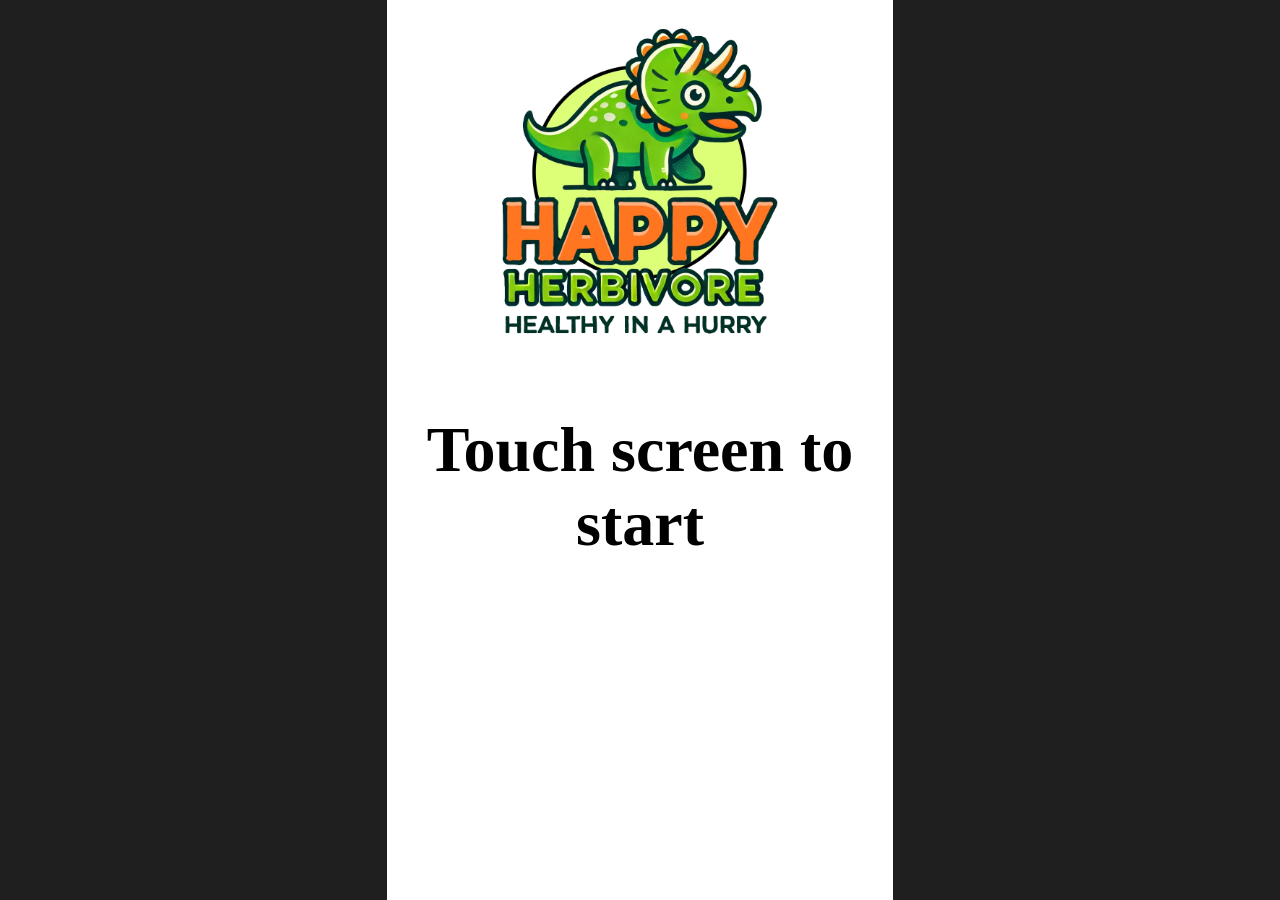
==== index.html @ fa6e2c95 "working on fronts" ====
<!DOCTYPE html>
<html lang="en">

<head>
    <meta charset="UTF-8">
    <meta name="viewport" content="width=device-width, initial-scale=1.0">
    <link rel="stylesheet" href="style.css">
    <title>start</title>
</head>

<body>

    <div class="container">
        <div class="kiosk-screen">
            <img src="images/kiosk-logo.png" alt="Logo" class="logo-main">
            <h1>Touch screen to start</h1>
        </div>
    </div>



</body>

</html>
---- style.css ----
body {
     margin: 0;
    padding: 0;
    height: 100%;
    background: rgb(31, 31, 31);
    display: flex;
    justify-content: center;
    align-items: center;
    overflow: hidden;
}

.kiosk-screen {
    aspect-ratio: 9 / 16;
    height: 100vh;
    background: white;
    overflow: hidden;
    display: flex;
    flex-direction: column;
}

.logo-main {
    height: auto;
    width: 370px;
    margin: 0 auto;
}

h1 {
    font-size: 64px;
    text-align: center;
}
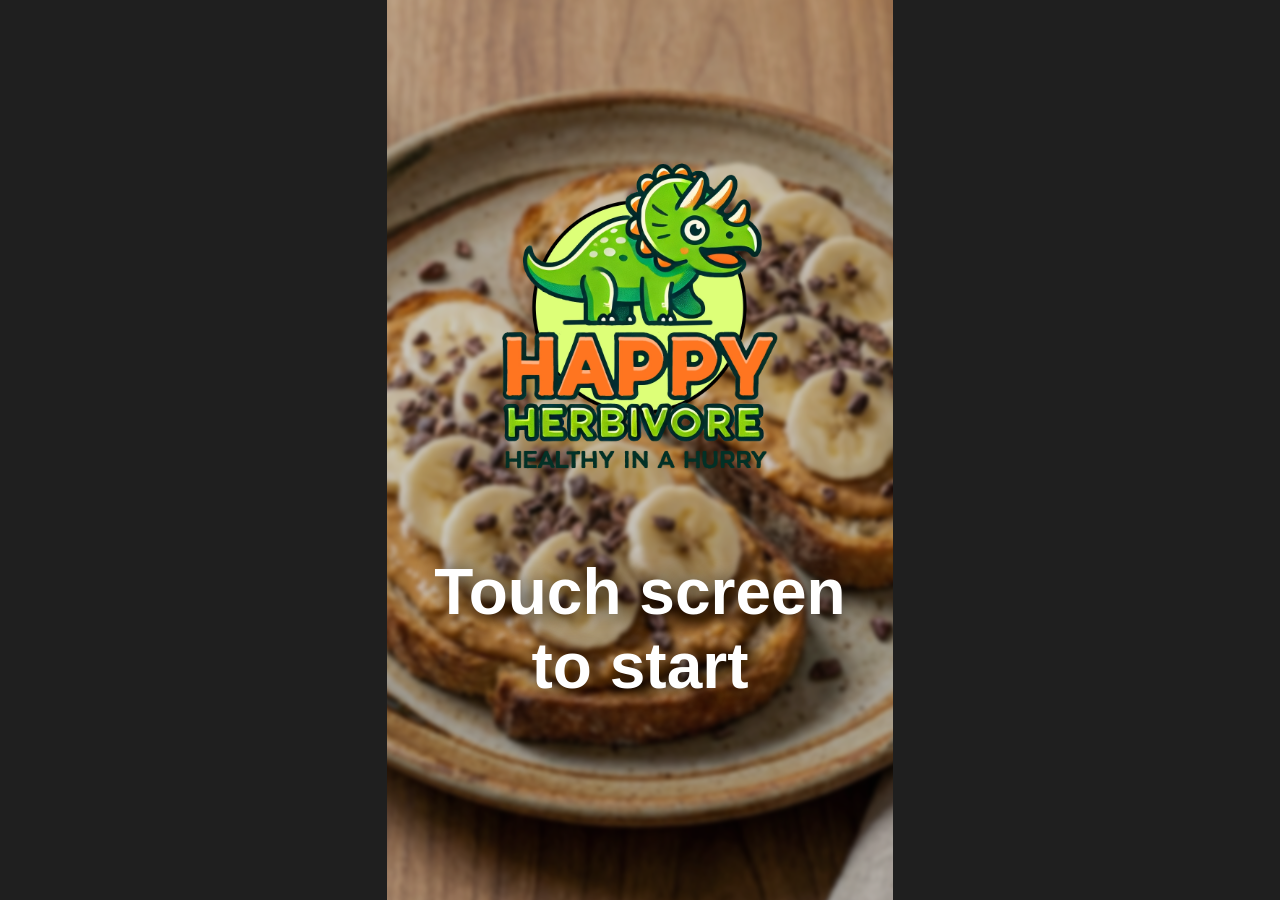
==== commit 7da4bc94: "working on products screen" ====
--- a/index.html
+++ b/index.html
@@ -1,4 +1,4 @@
-<!DOCTYPE html>
+<!-- <!DOCTYPE html>
 <html lang="en">
 
 <head>
@@ -21,4 +21,33 @@
 
 </body>
 
+</html> -->
+
+
+
+<!DOCTYPE html>
+<html lang="en">
+<head>
+    <meta charset="UTF-8">
+    <meta name="viewport" content="width=device-width, initial-scale=1.0">
+    <link rel="stylesheet" href="style.css">
+    <title>Kiosk Start</title>
+</head>
+<body>
+
+    <div class="container">
+        <div class="kiosk-screen">
+            <div class="background-slider">
+                <img src="images/acai-bowl.png" alt="Slide 1" class="slide-img-1">
+                <img src="images/PB-CT.png" alt="Slide 2" class="slide-img-2">
+            </div>
+
+            <div class="content">
+                <img src="images/kiosk-logo.png" alt="Logo" class="logo-main">
+                <h1>Touch screen to start</h1>
+            </div>
+        </div>
+    </div>
+
+</body>
 </html>
--- a/style.css
+++ b/style.css
@@ -1,4 +1,4 @@
-body {
+/* body {
      margin: 0;
     padding: 0;
     height: 100%;
@@ -27,4 +27,108 @@
 h1 {
     font-size: 64px;
     text-align: center;
+} */
+
+
+
+body {
+    margin: 0;
+    padding: 0;
+    height: 100vh;
+    background: rgb(31, 31, 31);
+    display: flex;
+    justify-content: center;
+    align-items: center;
+    overflow: hidden;
+    font-family: sans-serif;
+}
+
+.kiosk-screen {
+    position: relative;
+    aspect-ratio: 9 / 16;
+    height: 100vh;
+    background: black; /* Basis is zwart voor een strakke look */
+    overflow: hidden;
+}
+
+/* De container voor de foto's */
+.background-slider {
+    position: absolute;
+    top: 0;
+    left: 0;
+    width: 100%;
+    height: 100%;
+}
+
+/* Zorg dat de afbeeldingen de hele kiosk vullen */
+.background-slider img {
+    position: absolute;
+    top: 0;
+    left: 0;
+    width: 100%;
+    height: 100%;
+    object-fit: cover; /* Dit zorgt ervoor dat de foto niet vervormt */
+}
+
+/* Afbeelding 1 is de basis en staat altijd 'aan' */
+.slide-img-1 {
+    z-index: 1;
+    filter: blur(2px);
+    transform: scale(1.1);
+}
+
+/* Afbeelding 2 fadet over afbeelding 1 heen */
+.slide-img-2 {
+    z-index: 2;
+    animation: fadeLoop 6s infinite alternate ease-in-out;
+    filter: blur(2px);
+    transform: scale(1.1);
+}
+
+
+
+
+/* De tekst en logo container */
+.content {
+    position: absolute;
+    top: 0;
+    left: 0;
+    width: 100%;
+    height: 100%;
+    z-index: 10;
+    display: flex;
+    flex-direction: column;
+    /* Veranderd van 'center' naar 'flex-start' om alles bovenaan te laten beginnen */
+    justify-content: flex-start; 
+    align-items: center;
+    /* Bepaalt hoe ver van de bovenkant het logo begint (bijv. 15% van het scherm) */
+    padding-top: 15vh; 
+    background: rgba(0, 0, 0, 0.2); 
+    color: white;
+    pointer-events: none;
+}
+
+.logo-main {
+    height: auto;
+    width: 370px;
+    /* Ruimte tussen het logo en de "Touch screen" tekst */
+    margin-bottom: 50px; 
+}
+
+h1 {
+    font-size: 64px;
+    text-align: center;
+    text-shadow: 2px 2px 20px rgba(0,0,0,0.7);
+    margin: 0;
+    padding: 0 40px; /* Wat extra padding aan de zijkanten voor de tekst */
+}
+
+/* Verbeterde Animatie voor een vloeiende overgang */
+@keyframes fadeLoop {
+    0%, 15% { 
+        opacity: 0; /* Toont img-1 */
+    }
+    85%, 100% { 
+        opacity: 1; /* Toont img-2 */
+    }
 }
--- a/style.css
+++ b/style.css
@@ -1,4 +1,4 @@
-body {
+/* body {
      margin: 0;
     padding: 0;
     height: 100%;
@@ -27,4 +27,108 @@
 h1 {
     font-size: 64px;
     text-align: center;
+} */
+
+
+
+body {
+    margin: 0;
+    padding: 0;
+    height: 100vh;
+    background: rgb(31, 31, 31);
+    display: flex;
+    justify-content: center;
+    align-items: center;
+    overflow: hidden;
+    font-family: sans-serif;
+}
+
+.kiosk-screen {
+    position: relative;
+    aspect-ratio: 9 / 16;
+    height: 100vh;
+    background: black; /* Basis is zwart voor een strakke look */
+    overflow: hidden;
+}
+
+/* De container voor de foto's */
+.background-slider {
+    position: absolute;
+    top: 0;
+    left: 0;
+    width: 100%;
+    height: 100%;
+}
+
+/* Zorg dat de afbeeldingen de hele kiosk vullen */
+.background-slider img {
+    position: absolute;
+    top: 0;
+    left: 0;
+    width: 100%;
+    height: 100%;
+    object-fit: cover; /* Dit zorgt ervoor dat de foto niet vervormt */
+}
+
+/* Afbeelding 1 is de basis en staat altijd 'aan' */
+.slide-img-1 {
+    z-index: 1;
+    filter: blur(2px);
+    transform: scale(1.1);
+}
+
+/* Afbeelding 2 fadet over afbeelding 1 heen */
+.slide-img-2 {
+    z-index: 2;
+    animation: fadeLoop 6s infinite alternate ease-in-out;
+    filter: blur(2px);
+    transform: scale(1.1);
+}
+
+
+
+
+/* De tekst en logo container */
+.content {
+    position: absolute;
+    top: 0;
+    left: 0;
+    width: 100%;
+    height: 100%;
+    z-index: 10;
+    display: flex;
+    flex-direction: column;
+    /* Veranderd van 'center' naar 'flex-start' om alles bovenaan te laten beginnen */
+    justify-content: flex-start; 
+    align-items: center;
+    /* Bepaalt hoe ver van de bovenkant het logo begint (bijv. 15% van het scherm) */
+    padding-top: 15vh; 
+    background: rgba(0, 0, 0, 0.2); 
+    color: white;
+    pointer-events: none;
+}
+
+.logo-main {
+    height: auto;
+    width: 370px;
+    /* Ruimte tussen het logo en de "Touch screen" tekst */
+    margin-bottom: 50px; 
+}
+
+h1 {
+    font-size: 64px;
+    text-align: center;
+    text-shadow: 2px 2px 20px rgba(0,0,0,0.7);
+    margin: 0;
+    padding: 0 40px; /* Wat extra padding aan de zijkanten voor de tekst */
+}
+
+/* Verbeterde Animatie voor een vloeiende overgang */
+@keyframes fadeLoop {
+    0%, 15% { 
+        opacity: 0; /* Toont img-1 */
+    }
+    85%, 100% { 
+        opacity: 1; /* Toont img-2 */
+    }
 }
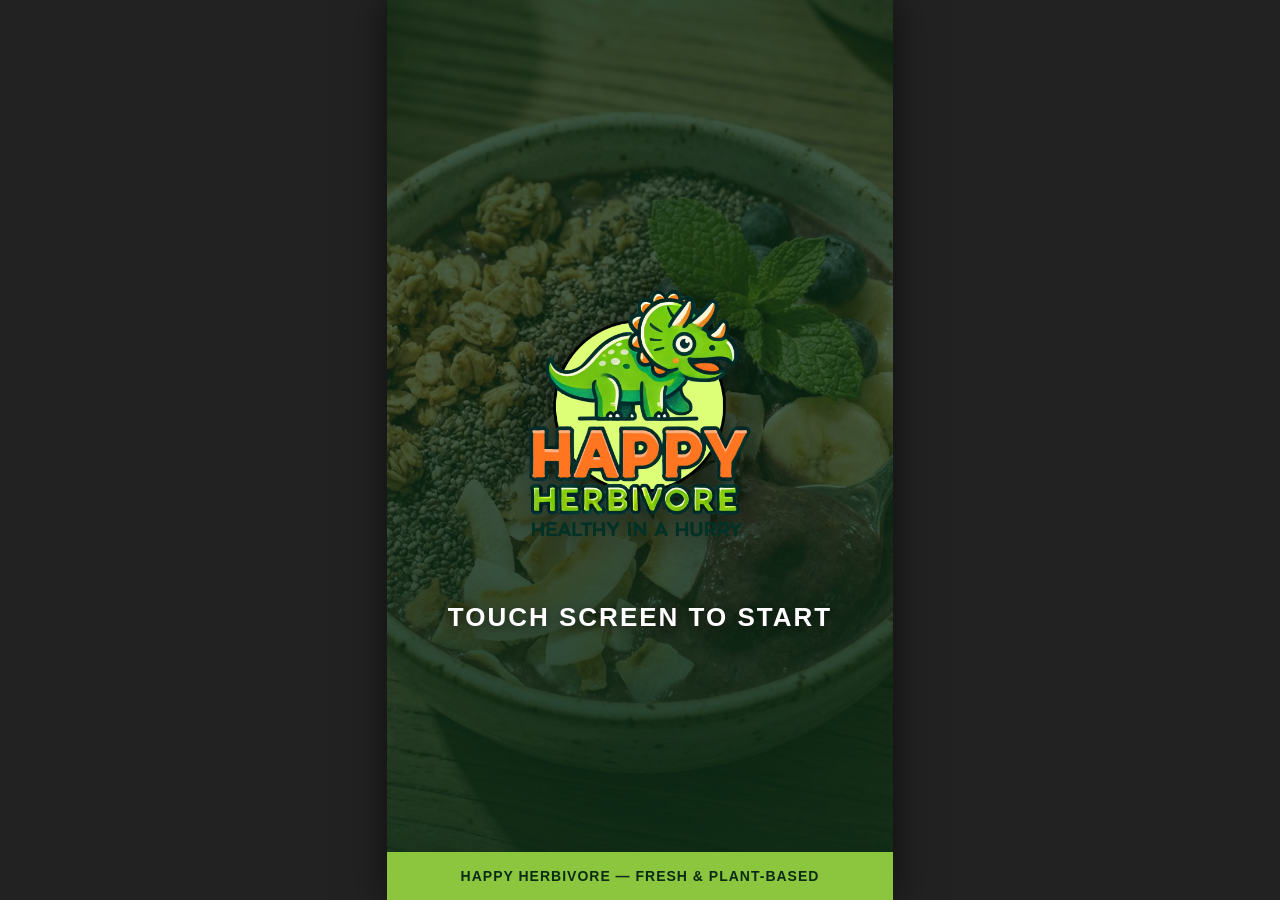
==== commit 434df912: "changes added" ====
--- a/index.html
+++ b/index.html
@@ -1,53 +1,113 @@
-<!-- <!DOCTYPE html>
-<html lang="en">
-
-<head>
-    <meta charset="UTF-8">
-    <meta name="viewport" content="width=device-width, initial-scale=1.0">
-    <link rel="stylesheet" href="style.css">
-    <title>start</title>
-</head>
-
-<body>
-
-    <div class="container">
-        <div class="kiosk-screen">
-            <img src="images/kiosk-logo.png" alt="Logo" class="logo-main">
-            <h1>Touch screen to start</h1>
-        </div>
-    </div>
-
-
-
-</body>
-
-</html> -->
-
-
-
 <!DOCTYPE html>
 <html lang="en">
 <head>
     <meta charset="UTF-8">
     <meta name="viewport" content="width=device-width, initial-scale=1.0">
-    <link rel="stylesheet" href="style.css">
     <title>Kiosk Start</title>
+    <style>
+        * { box-sizing: border-box; margin: 0; padding: 0; }
+        body { background: #222; display: flex; justify-content: center; align-items: center; height: 100vh; overflow: hidden; }
+
+        .kiosk-wrap {
+            aspect-ratio: 9 / 16;
+            height: 100vh;
+            position: relative;
+            overflow: hidden;
+            background: #0b2b16;
+            box-shadow: 0 0 40px rgba(0,0,0,0.6);
+            cursor: pointer;
+            user-select: none;
+            -webkit-tap-highlight-color: transparent;
+        }
+
+        .background-slider { position: absolute; inset: 0; z-index: 0; }
+        .slide-img-1, .slide-img-2 {
+            position: absolute; width: 100%; height: 100%;
+            object-fit: cover; opacity: 0;
+            transition: opacity 1.2s ease-in-out;
+        }
+        .slide-img-1.active, .slide-img-2.active { opacity: 0.35; }
+
+        .overlay {
+            position: absolute; inset: 0; z-index: 1;
+            background: linear-gradient(to bottom, rgba(11,43,22,0.5) 0%, rgba(11,43,22,0.2) 40%, rgba(11,43,22,0.8) 100%);
+        }
+
+        .content {
+            position: absolute; inset: 0; z-index: 2;
+            display: flex; flex-direction: column;
+            align-items: center; justify-content: center;
+            gap: 36px; padding: 40px;
+        }
+
+        .logo-main { width: 70%; max-width: 340px; filter: drop-shadow(0 4px 20px rgba(0,0,0,0.5)); }
+
+        .tap-text {
+            color: white; font-family: Arial, sans-serif;
+            font-size: 26px; font-weight: bold;
+            letter-spacing: 2px; text-transform: uppercase;
+            text-align: center; text-shadow: 0 2px 10px rgba(0,0,0,0.5);
+            animation: pulse 2s ease-in-out infinite;
+        }
+
+        @keyframes pulse {
+            0%, 100% { opacity: 1; transform: scale(1); }
+            50% { opacity: 0.55; transform: scale(0.97); }
+        }
+
+        .ripple {
+            position: absolute; border-radius: 50%;
+            background: rgba(140, 198, 63, 0.45);
+            transform: scale(0); pointer-events: none; z-index: 10;
+            animation: rippleAnim 0.6s ease-out forwards;
+        }
+        @keyframes rippleAnim { to { transform: scale(8); opacity: 0; } }
+
+        .brand-bar {
+            position: absolute; bottom: 0; left: 0; right: 0; z-index: 3;
+            background: #8cc63f; padding: 16px 24px;
+            display: flex; align-items: center; justify-content: center;
+        }
+        .brand-bar span { font-family: Arial, sans-serif; font-size: 14px; font-weight: bold; color: #0b2b16; letter-spacing: 1px; text-transform: uppercase; }
+    </style>
 </head>
 <body>
-
-    <div class="container">
-        <div class="kiosk-screen">
-            <div class="background-slider">
-                <img src="images/acai-bowl.png" alt="Slide 1" class="slide-img-1">
-                <img src="images/PB-CT.png" alt="Slide 2" class="slide-img-2">
-            </div>
-
-            <div class="content">
-                <img src="images/kiosk-logo.png" alt="Logo" class="logo-main">
-                <h1>Touch screen to start</h1>
-            </div>
+    <div class="kiosk-wrap" id="kioskWrap">
+        <div class="background-slider">
+            <img src="images/acai-bowl.png" class="slide-img-1 active">
+            <img src="images/PB-CT.png" class="slide-img-2">
+        </div>
+        <div class="overlay"></div>
+        <div class="content">
+            <img src="images/kiosk-logo.png" alt="Logo" class="logo-main">
+            <p class="tap-text">Touch screen to start</p>
+        </div>
+        <div class="brand-bar">
+            <span>Happy Herbivore &mdash; Fresh &amp; Plant-Based</span>
         </div>
     </div>
 
+    <script>
+        // Slideshow
+        const img1 = document.querySelector('.slide-img-1');
+        const img2 = document.querySelector('.slide-img-2');
+        let cur = 1;
+        setInterval(() => {
+            if (cur === 1) { img1.classList.remove('active'); img2.classList.add('active'); cur = 2; }
+            else { img2.classList.remove('active'); img1.classList.add('active'); cur = 1; }
+        }, 3500);
+
+        // Tap to navigate
+        document.getElementById('kioskWrap').addEventListener('click', (e) => {
+            const wrap = e.currentTarget;
+            const ripple = document.createElement('div');
+            ripple.className = 'ripple';
+            const rect = wrap.getBoundingClientRect();
+            const size = 80;
+            ripple.style.cssText = `width:${size}px;height:${size}px;left:${e.clientX - rect.left - size/2}px;top:${e.clientY - rect.top - size/2}px`;
+            wrap.appendChild(ripple);
+            setTimeout(() => window.location.href = 'order-type.html', 350);
+        });
+    </script>
 </body>
 </html>
